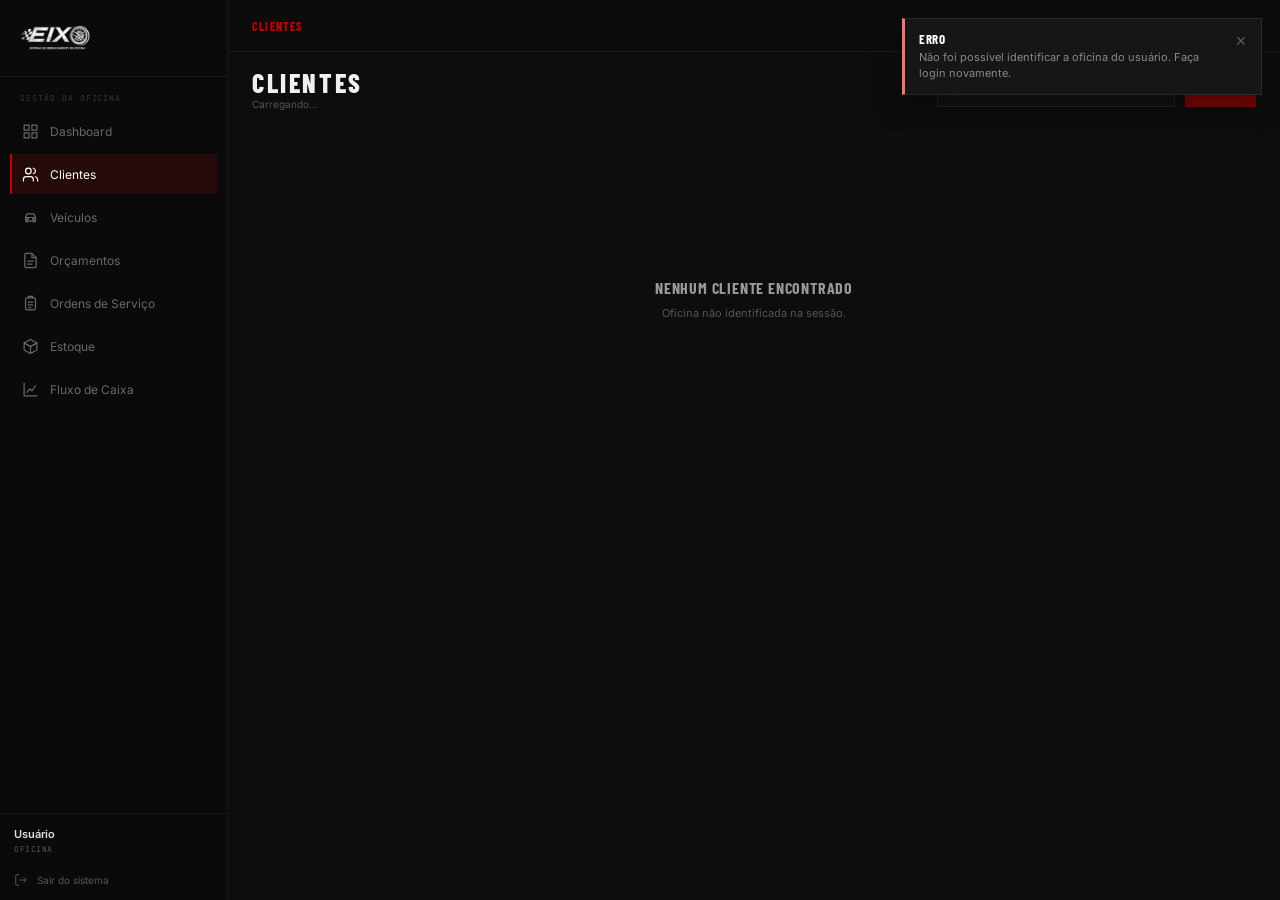
==== clientes/clientes.html @ a25ea4d0 "release: primeira versão do frontend" ====
<!DOCTYPE html>
<html lang="pt-BR">
<head>
  <meta charset="UTF-8">
  <meta name="viewport" content="width=device-width, initial-scale=1.0">
  <title>EIXO — Clientes</title>
  <link rel="stylesheet" href="../global/css/global.css">
  <link rel="stylesheet" href="../global/css/menu.css">
  <link rel="stylesheet" href="../global/css/toast.css">
  <link rel="stylesheet" href="./clientes.css">
</head>
<body>
  <div class="app-layout">
    <div data-menu></div>

    <div class="app-content">
      <header data-header></header>

      <main class="app-main clientes-page">
        <div class="clientes-topbar">
          <div class="clientes-title-block">
            <h1 class="page-title">Clientes</h1>
            <p class="clientes-subtitle" id="clientesCount">Carregando...</p>
          </div>

          <div class="clientes-actions">
            <div class="clientes-search-wrap">
              <svg viewBox="0 0 24 24" aria-hidden="true">
                <circle cx="11" cy="11" r="7"></circle>
                <path d="m20 20-3.8-3.8"></path>
              </svg>
              <input id="buscaCliente" type="search" placeholder="Buscar..." autocomplete="off" aria-label="Buscar cliente">
            </div>

            <button class="btn btn-primary btn-novo-cliente" type="button" id="btnNovoCliente">+ Novo</button>
          </div>
        </div>

        <section class="clientes-list-shell">
          <div class="clientes-loading" id="clientesLoading">
            <span class="loading-spinner"></span>
            <span>Carregando clientes...</span>
          </div>

          <div class="clientes-list hidden" id="clientesList" aria-live="polite"></div>

          <div class="clientes-empty hidden" id="clientesEmpty">
            <strong>Nenhum cliente encontrado</strong>
            <span id="clientesEmptyText">Cadastre o primeiro cliente da oficina.</span>
          </div>
        </section>
      </main>
    </div>
  </div>

  <div class="modal-backdrop hidden" id="clienteModal" aria-hidden="true">
    <section class="cliente-modal" role="dialog" aria-modal="true" aria-labelledby="clienteModalTitle">
      <div class="cliente-modal-header">
        <div>
          <span class="cliente-modal-eyebrow" id="clienteModalEyebrow">Cadastro</span>
          <h2 id="clienteModalTitle">Novo cliente</h2>
        </div>
        <button class="cliente-modal-close" type="button" id="btnFecharModal" aria-label="Fechar">×</button>
      </div>

      <form id="clienteForm" novalidate>
        <div class="cliente-form-grid">
          <div class="form-field form-field-full">
            <label for="nomeCliente">Nome *</label>
            <input id="nomeCliente" name="nomeCliente" type="text" maxlength="150" autocomplete="name" required>
            <small class="field-error" data-error-for="nomeCliente"></small>
          </div>

          <div class="form-field">
            <label for="cpfCnpj">CPF/CNPJ</label>
            <input id="cpfCnpj" name="cpfCnpj" type="text" maxlength="18" inputmode="numeric" autocomplete="off">
            <small class="field-error" data-error-for="cpfCnpj"></small>
          </div>

          <div class="form-field">
            <label for="telefone">Telefone *</label>
            <input id="telefone" name="telefone" type="tel" maxlength="15" inputmode="numeric" autocomplete="tel" required>
            <small class="field-error" data-error-for="telefone"></small>
          </div>

          <div class="form-field form-field-full">
            <label for="email">E-mail *</label>
            <input id="email" name="email" type="email" maxlength="150" autocomplete="email" required>
            <small class="field-error" data-error-for="email"></small>
          </div>

          <div class="form-field form-field-full hidden" id="statusField">
            <label for="statusCliente">Status *</label>
            <select id="statusCliente" name="status">
              <option value="Ativo">Ativo</option>
              <option value="Inativo">Inativo</option>
            </select>
            <small class="field-error" data-error-for="status"></small>
          </div>
        </div>

        <div class="cliente-modal-actions">
          <button class="btn btn-secondary" type="button" id="btnCancelarCliente">Cancelar</button>
          <button class="btn btn-primary" type="submit" id="btnSalvarCliente">Salvar cliente</button>
        </div>
      </form>
    </section>
  </div>

  <script src="../global/js/config.js"></script>
  <script src="../global/js/api.js"></script>
  <script src="../global/js/session.js"></script>
  <script src="../global/js/menu.js"></script>
  <script src="../global/js/layout.js"></script>
  <script src="../global/js/toast.js"></script>
  <script src="../global/js/formatters.js"></script>
  <script src="./clientes.js"></script>
</body>
</html>
---- global/css/global.css ----
@import url('https://fonts.googleapis.com/css2?family=Barlow+Condensed:wght@600;700;800&family=Inter:wght@400;500;600&family=JetBrains+Mono:wght@400;500&display=swap');

:root {
  /* Cores principais */
  --color-bg: #0a0a0a;
  --color-bg-secondary: #0d0d0d;
  --color-surface: #161616;
  --color-surface-hover: #1e1e1e;
  --color-primary: #cc0000;
  --color-primary-hover: #e00000;

  /* Textos */
  --color-text: #f0f0f0;
  --color-text-secondary: #888888;
  --color-text-muted: #555555;
  --color-text-disabled: #333333;

  /* Bordas */
  --color-border: rgba(255, 255, 255, 0.08);
  --color-border-soft: rgba(255, 255, 255, 0.06);

  /* Estados */
  --color-success: #4ade80;
  --color-warning: #facc15;
  --color-info: #60a5fa;
  --color-danger: #f87171;

  /* Fontes */
  --font-body: 'Inter', sans-serif;
  --font-display: 'Barlow Condensed', sans-serif;
  --font-mono: 'JetBrains Mono', monospace;

  /* Layout */
  --sidebar-width: 228px;
  --header-height: 52px;
  --radius: 4px;
}

* {
  margin: 0;
  padding: 0;
  box-sizing: border-box;
}

html,
body {
  min-height: 100%;
}

body {
  background: var(--color-bg);
  color: var(--color-text);
  font-family: var(--font-body);
  font-size: 14px;
}

button,
input,
select,
textarea {
  font: inherit;
}

button,
a {
  -webkit-tap-highlight-color: transparent;
}

a {
  color: inherit;
  text-decoration: none;
}

input,
select,
textarea {
  width: 100%;
  background: var(--color-surface);
  border: 1px solid var(--color-border);
  color: var(--color-text);
  padding: 10px 12px;
  outline: none;
  transition: border-color 0.2s ease;
}

input:focus,
select:focus,
textarea:focus {
  border-color: rgba(204, 0, 0, 0.65);
}

input::placeholder,
textarea::placeholder {
  color: var(--color-text-muted);
}

label {
  display: block;
  margin-bottom: 6px;
  color: var(--color-text-muted);
  font-family: var(--font-mono);
  font-size: 9px;
  letter-spacing: 0.08em;
  text-transform: uppercase;
}

.page-title {
  font-family: var(--font-display);
  font-size: 26px;
  font-weight: 800;
  letter-spacing: 0.1em;
  line-height: 1;
  text-transform: uppercase;
}

.page-subtitle {
  margin-top: 4px;
  color: var(--color-text-muted);
  font-size: 11px;
}

.card {
  background: var(--color-surface);
  border: 1px solid var(--color-border-soft);
  padding: 16px;
}

.btn {
  border: 0;
  cursor: pointer;
  padding: 8px 14px;
  transition: filter 0.15s ease, background 0.15s ease;
}

.btn:hover {
  filter: brightness(1.12);
}

.btn-primary {
  background: var(--color-primary);
  color: #fff;
  font-family: var(--font-display);
  font-size: 12px;
  font-weight: 700;
  letter-spacing: 0.08em;
  text-transform: uppercase;
}

.btn-secondary {
  background: transparent;
  border: 1px solid var(--color-border);
  color: var(--color-text-secondary);
}

.text-success { color: var(--color-success); }
.text-warning { color: var(--color-warning); }
.text-danger { color: var(--color-danger); }
.text-muted { color: var(--color-text-muted); }

.hidden {
  display: none !important;
}

/* Estrutura de conteúdo reutilizável */
.content-grid {
  display: grid;
  gap: 16px;
}

.empty-state {
  min-height: 220px;
  display: flex;
  flex-direction: column;
  align-items: center;
  justify-content: center;
  gap: 8px;
  border: 1px dashed var(--color-border);
  color: var(--color-text-muted);
  text-align: center;
}

.empty-state strong {
  color: var(--color-text-secondary);
  font-family: var(--font-display);
  font-size: 16px;
  letter-spacing: 0.06em;
  text-transform: uppercase;
}

/* ================================================================
   Scrollbar global — EIXO
   Aparece somente em elementos que realmente possuam overflow.
   Firefox usa scrollbar-color/width; navegadores Chromium usam
   os pseudo-elementos ::-webkit-scrollbar.
   ================================================================ */
html {
  scrollbar-width: thin;
  scrollbar-color: #3a3a3a #101010;
}

* {
  scrollbar-width: thin;
  scrollbar-color: #3a3a3a #101010;
}

*::-webkit-scrollbar {
  width: 8px;
  height: 8px;
}

*::-webkit-scrollbar-track {
  background: #101010;
}

*::-webkit-scrollbar-thumb {
  background: #353535;
  border: 2px solid #101010;
  border-radius: 10px;
}

*::-webkit-scrollbar-thumb:hover {
  background: #4a4a4a;
}

*::-webkit-scrollbar-corner {
  background: #101010;
}
---- global/css/menu.css ----
.app-layout {
  min-height: 100vh;
  display: flex;
  background: var(--color-bg-secondary);
}

.sidebar {
  width: var(--sidebar-width);
  min-height: 100vh;
  position: fixed;
  inset: 0 auto 0 0;
  display: flex;
  flex-direction: column;
  background: var(--color-bg);
  border-right: 1px solid var(--color-border-soft);
  z-index: 30;
  transition: transform 0.2s ease;
}

.sidebar-logo {
  min-height: 76px;
  display: flex;
  align-items: center;
  padding: 12px 18px;
  border-bottom: 1px solid var(--color-border-soft);
}

.sidebar-logo img {
  width: 142px;
  max-height: 52px;
  object-fit: contain;
  object-position: left center;
}

.sidebar-nav {
  flex: 1;
  padding: 16px 10px;
  overflow-y: auto;
}

.sidebar-section-label {
  padding: 0 10px 8px;
  color: #353535;
  font-family: var(--font-mono);
  font-size: 8px;
  letter-spacing: 0.12em;
  text-transform: uppercase;
}

.sidebar-link {
  min-height: 40px;
  display: flex;
  align-items: center;
  gap: 11px;
  margin-bottom: 3px;
  padding: 9px 10px;
  border-left: 2px solid transparent;
  color: #686868;
  font-size: 12px;
  transition: background 0.15s ease, color 0.15s ease, border-color 0.15s ease;
}

.sidebar-link:hover {
  background: rgba(255, 255, 255, 0.025);
  color: #bcbcbc;
}

.sidebar-link.active {
  background: rgba(204, 0, 0, 0.14);
  border-left-color: var(--color-primary);
  color: #fff;
}

.sidebar-link-icon {
  width: 17px;
  height: 17px;
  display: inline-flex;
  align-items: center;
  justify-content: center;
  flex: 0 0 17px;
}

.sidebar-link-icon svg {
  width: 17px;
  height: 17px;
  fill: none;
  stroke: currentColor;
  stroke-width: 1.7;
  stroke-linecap: round;
  stroke-linejoin: round;
}

.sidebar-footer {
  border-top: 1px solid var(--color-border-soft);
}

.sidebar-user {
  padding: 13px 14px 9px;
}

.sidebar-user-name {
  max-width: 170px;
  overflow: hidden;
  color: #dfdfdf;
  font-size: 11px;
  font-weight: 600;
  text-overflow: ellipsis;
  white-space: nowrap;
}

.sidebar-user-role {
  margin-top: 3px;
  color: var(--color-text-muted);
  font-family: var(--font-mono);
  font-size: 8px;
  letter-spacing: 0.07em;
  text-transform: uppercase;
}

.sidebar-logout {
  width: 100%;
  display: flex;
  align-items: center;
  gap: 9px;
  padding: 10px 14px 13px;
  background: transparent;
  border: 0;
  color: #555;
  cursor: pointer;
  font-size: 10px;
  text-align: left;
  transition: color 0.15s ease;
}

.sidebar-logout:hover {
  color: var(--color-danger);
}

.sidebar-logout svg {
  width: 14px;
  height: 14px;
  fill: none;
  stroke: currentColor;
  stroke-width: 1.7;
}

.app-content {
  width: calc(100% - var(--sidebar-width));
  min-width: 0;
  min-height: 100vh;
  margin-left: var(--sidebar-width);
}

.app-header {
  height: var(--header-height);
  position: sticky;
  top: 0;
  z-index: 20;
  display: flex;
  align-items: center;
  justify-content: space-between;
  gap: 16px;
  padding: 0 24px;
  background: rgba(13, 13, 13, 0.96);
  border-bottom: 1px solid var(--color-border-soft);
  backdrop-filter: blur(8px);
}

.app-header-left,
.app-header-right {
  display: flex;
  align-items: center;
}

.app-header-left {
  min-width: 0;
  gap: 12px;
}

.app-header-right {
  gap: 16px;
}

.app-header-section {
  overflow: hidden;
  color: var(--color-primary);
  font-family: var(--font-display);
  font-size: 12px;
  font-weight: 700;
  letter-spacing: 0.1em;
  text-overflow: ellipsis;
  text-transform: uppercase;
  white-space: nowrap;
}

.app-header-date {
  color: #444;
  font-family: var(--font-mono);
  font-size: 9px;
  white-space: nowrap;
}

.app-header-status {
  width: 7px;
  height: 7px;
  background: var(--color-primary);
  border-radius: 50%;
  box-shadow: 0 0 0 4px rgba(204, 0, 0, 0.08);
}

.menu-toggle {
  display: none;
  width: 34px;
  height: 34px;
  align-items: center;
  justify-content: center;
  background: transparent;
  border: 1px solid var(--color-border);
  color: #888;
  cursor: pointer;
}

.menu-toggle svg {
  width: 17px;
  height: 17px;
  fill: none;
  stroke: currentColor;
  stroke-width: 1.8;
}

.app-main {
  padding: 24px;
}

.page-heading {
  display: flex;
  align-items: flex-end;
  justify-content: space-between;
  gap: 18px;
  margin-bottom: 24px;
}

.page-heading-actions {
  display: flex;
  align-items: center;
  gap: 8px;
}

.sidebar-overlay {
  display: none;
}

@media (max-width: 900px) {
  .sidebar {
    transform: translateX(-100%);
    box-shadow: 16px 0 40px rgba(0, 0, 0, 0.38);
  }

  body.menu-open .sidebar {
    transform: translateX(0);
  }

  .sidebar-overlay {
    position: fixed;
    inset: 0;
    z-index: 25;
    display: block;
    background: rgba(0, 0, 0, 0.55);
    opacity: 0;
    pointer-events: none;
    transition: opacity 0.2s ease;
  }

  body.menu-open .sidebar-overlay {
    opacity: 1;
    pointer-events: auto;
  }

  .app-content {
    width: 100%;
    margin-left: 0;
  }

  .menu-toggle {
    display: inline-flex;
  }
}

@media (max-width: 600px) {
  .app-header {
    padding: 0 14px;
  }

  .app-header-date {
    display: none;
  }

  .app-main {
    padding: 18px 14px;
  }

  .page-heading {
    align-items: flex-start;
    flex-direction: column;
  }

  .page-heading-actions {
    width: 100%;
  }
}
---- global/css/toast.css ----
.toast-container {
  position: fixed;
  top: 18px;
  right: 18px;
  z-index: 9999;
  display: flex;
  flex-direction: column;
  gap: 10px;
  width: min(360px, calc(100vw - 36px));
}

.toast {
  display: flex;
  align-items: flex-start;
  gap: 10px;
  padding: 12px 14px;
  background: #161616;
  border: 1px solid var(--color-border);
  border-left: 3px solid var(--color-info);
  box-shadow: 0 12px 30px rgba(0, 0, 0, 0.3);
  animation: toast-in 0.2s ease;
}

.toast-success { border-left-color: var(--color-success); }
.toast-error { border-left-color: var(--color-danger); }
.toast-warning { border-left-color: var(--color-warning); }
.toast-info { border-left-color: var(--color-info); }

.toast-content {
  flex: 1;
}

.toast-title {
  margin-bottom: 3px;
  color: #fff;
  font-family: var(--font-display);
  font-size: 13px;
  font-weight: 700;
  letter-spacing: 0.05em;
  text-transform: uppercase;
}

.toast-message {
  color: var(--color-text-secondary);
  font-size: 11px;
  line-height: 1.45;
}

.toast-close {
  border: 0;
  background: transparent;
  color: var(--color-text-muted);
  cursor: pointer;
  font-size: 18px;
  line-height: 1;
}

.toast-hide {
  animation: toast-out 0.18s ease forwards;
}

@keyframes toast-in {
  from { opacity: 0; transform: translateX(16px); }
  to { opacity: 1; transform: translateX(0); }
}

@keyframes toast-out {
  to { opacity: 0; transform: translateX(16px); }
}
---- clientes/clientes.css ----
.clientes-page {
  padding-top: 18px;
}

.clientes-topbar {
  display: flex;
  align-items: center;
  justify-content: space-between;
  gap: 24px;
  margin-bottom: 24px;
}

.clientes-title-block {
  min-width: 0;
}

.clientes-subtitle {
  margin-top: 2px;
  color: #555;
  font-size: 10px;
}

.clientes-actions {
  display: flex;
  align-items: center;
  justify-content: flex-end;
  gap: 10px;
}

.clientes-search-wrap {
  position: relative;
  width: 238px;
}

.clientes-search-wrap svg {
  position: absolute;
  top: 50%;
  left: 11px;
  width: 14px;
  height: 14px;
  transform: translateY(-50%);
  fill: none;
  stroke: #555;
  stroke-width: 1.8;
  stroke-linecap: round;
  stroke-linejoin: round;
  pointer-events: none;
}

.clientes-search-wrap input {
  width: 100%;
  height: 34px;
  padding: 0 11px 0 34px;
  background: #111;
  border: 1px solid rgba(255, 255, 255, 0.08);
  border-radius: 0;
  color: #d8d8d8;
  outline: none;
  font-size: 11px;
  transition: border-color 0.15s ease, background 0.15s ease;
}

.clientes-search-wrap input::placeholder {
  color: #555;
}

.clientes-search-wrap input:focus {
  border-color: rgba(204, 0, 0, 0.55);
  background: #121212;
}

.btn-novo-cliente {
  min-height: 34px;
  padding: 0 17px;
  white-space: nowrap;
}

.clientes-list-shell {
  min-height: 330px;
  border-top: 1px solid rgba(255, 255, 255, 0.025);
}

.clientes-list {
  width: 100%;
}

.cliente-row {
  position: relative;
  display: flex;
  align-items: center;
  gap: 13px;
  min-height: 79px;
  padding: 13px 20px;
  border-bottom: 1px solid rgba(255, 255, 255, 0.04);
  border-left: 2px solid transparent;
  transition: background 0.15s ease, border-color 0.15s ease;
}

.cliente-row:hover {
  background: rgba(255, 255, 255, 0.012);
  border-left-color: rgba(204, 0, 0, 0.38);
}

.cliente-avatar {
  flex: 0 0 auto;
  display: grid;
  place-items: center;
  width: 42px;
  height: 42px;
  border-radius: 50%;
  background: #1b1b1b;
  color: #666;
  font-family: var(--font-mono);
  font-size: 11px;
  font-weight: 600;
  letter-spacing: -0.03em;
}

.cliente-main {
  min-width: 0;
  flex: 1;
}

.cliente-name {
  overflow: hidden;
  color: #e0e0e0;
  font-size: 13px;
  font-weight: 500;
  text-overflow: ellipsis;
  white-space: nowrap;
}

.cliente-meta {
  display: flex;
  align-items: center;
  flex-wrap: wrap;
  gap: 4px;
  margin-top: 3px;
  color: #555;
  font-size: 10px;
}

.cliente-meta-separator {
  color: #333;
}

.cliente-email {
  max-width: 260px;
  overflow: hidden;
  text-overflow: ellipsis;
  white-space: nowrap;
}

.cliente-row-end {
  flex: 0 0 auto;
  display: flex;
  align-items: center;
  gap: 10px;
}

.cliente-status {
  display: inline-flex;
  align-items: center;
  justify-content: center;
  min-width: 55px;
  padding: 4px 8px;
  border: 1px solid rgba(255, 255, 255, 0.08);
  color: #777;
  font-family: var(--font-mono);
  font-size: 8px;
  letter-spacing: 0.05em;
  line-height: 1;
  text-transform: uppercase;
}

.cliente-status[data-status="Ativo"],
.cliente-status[data-status="ACTIVE"] {
  border-color: rgba(74, 222, 128, 0.2);
  background: rgba(74, 222, 128, 0.045);
  color: #4ade80;
}

.cliente-status[data-status="Inativo"],
.cliente-status[data-status="DISABLED"],
.cliente-status[data-status="BLOQUEADO"],
.cliente-status[data-status="BLOCKED"] {
  border-color: rgba(255, 255, 255, 0.08);
  background: rgba(255, 255, 255, 0.025);
  color: #666;
}

.btn-edit-cliente {
  display: grid;
  place-items: center;
  width: 30px;
  height: 30px;
  padding: 0;
  background: transparent;
  border: 1px solid rgba(255, 255, 255, 0.08);
  color: #555;
  cursor: pointer;
  transition: color 0.15s ease, border-color 0.15s ease, background 0.15s ease;
}

.btn-edit-cliente svg {
  width: 12px;
  height: 12px;
  fill: none;
  stroke: currentColor;
  stroke-width: 1.8;
  stroke-linecap: round;
  stroke-linejoin: round;
}

.btn-edit-cliente:hover {
  border-color: rgba(204, 0, 0, 0.4);
  background: rgba(204, 0, 0, 0.06);
  color: #bbb;
}

.btn-edit-cliente:disabled {
  opacity: 0.45;
  cursor: wait;
}

.clientes-loading,
.clientes-empty {
  min-height: 328px;
  display: flex;
  flex-direction: column;
  align-items: center;
  justify-content: center;
  gap: 9px;
  color: var(--color-text-muted);
  font-size: 11px;
  text-align: center;
}

.clientes-empty strong {
  color: #999;
  font-family: var(--font-display);
  font-size: 16px;
  letter-spacing: 0.05em;
  text-transform: uppercase;
}

.loading-spinner {
  width: 22px;
  height: 22px;
  border: 2px solid rgba(255, 255, 255, 0.08);
  border-top-color: var(--color-primary);
  border-radius: 50%;
  animation: clientes-spin 0.7s linear infinite;
}

@keyframes clientes-spin {
  to { transform: rotate(360deg); }
}

.modal-backdrop {
  position: fixed;
  inset: 0;
  z-index: 80;
  display: flex;
  align-items: center;
  justify-content: center;
  padding: 20px;
  background: rgba(0, 0, 0, 0.72);
  backdrop-filter: blur(3px);
}

.cliente-modal {
  width: min(620px, 100%);
  max-height: calc(100vh - 40px);
  overflow-y: auto;
  background: #111;
  border: 1px solid var(--color-border);
  box-shadow: 0 20px 70px rgba(0, 0, 0, 0.55);
}

.cliente-modal-header {
  display: flex;
  align-items: flex-start;
  justify-content: space-between;
  gap: 16px;
  padding: 20px 22px 17px;
  border-bottom: 1px solid var(--color-border-soft);
}

.cliente-modal-eyebrow {
  color: var(--color-primary);
  font-family: var(--font-mono);
  font-size: 8px;
  letter-spacing: 0.1em;
  text-transform: uppercase;
}

.cliente-modal-header h2 {
  margin-top: 4px;
  font-family: var(--font-display);
  font-size: 22px;
  letter-spacing: 0.06em;
  text-transform: uppercase;
}

.cliente-modal-close {
  width: 32px;
  height: 32px;
  background: transparent;
  border: 1px solid var(--color-border);
  color: #777;
  cursor: pointer;
  font-size: 21px;
  line-height: 1;
}

#clienteForm {
  padding: 20px 22px 22px;
}

.cliente-form-grid {
  display: grid;
  grid-template-columns: 1fr 1fr;
  gap: 15px;
}

.form-field-full {
  grid-column: 1 / -1;
}

.form-field input.invalid,
.form-field select.invalid {
  border-color: var(--color-danger);
}

.form-field select {
  width: 100%;
  min-height: 38px;
  padding: 0 11px;
  background: var(--color-surface, #111);
  border: 1px solid var(--color-border);
  border-radius: 0;
  color: var(--color-text);
  outline: none;
  font: inherit;
  font-size: 11px;
  cursor: pointer;
}

.form-field select:focus {
  border-color: rgba(204, 0, 0, 0.55);
}

.form-field select option {
  background: #111;
  color: #ddd;
}

.field-error {
  min-height: 13px;
  display: block;
  margin-top: 4px;
  color: var(--color-danger);
  font-size: 9px;
}

.cliente-modal-actions {
  display: flex;
  justify-content: flex-end;
  gap: 8px;
  margin-top: 18px;
  padding-top: 16px;
  border-top: 1px solid var(--color-border-soft);
}

.btn:disabled {
  opacity: 0.55;
  cursor: not-allowed;
  filter: none;
}

@media (max-width: 760px) {
  .clientes-topbar {
    align-items: flex-start;
    flex-direction: column;
  }

  .clientes-actions {
    width: 100%;
  }

  .clientes-search-wrap {
    flex: 1;
    width: auto;
  }

  .cliente-email {
    display: none;
  }

  .cliente-form-grid {
    grid-template-columns: 1fr;
  }

  .form-field-full {
    grid-column: auto;
  }
}

@media (max-width: 500px) {
  .clientes-actions {
    align-items: stretch;
    flex-direction: column;
  }

  .clientes-search-wrap {
    width: 100%;
  }

  .cliente-row {
    gap: 10px;
    padding: 12px 11px;
  }

  .cliente-avatar {
    width: 36px;
    height: 36px;
  }

  .cliente-meta .cliente-meta-document {
    display: none;
  }

  .cliente-row-end {
    gap: 6px;
  }

  .modal-backdrop {
    align-items: flex-end;
    padding: 0;
  }

  .cliente-modal {
    width: 100%;
    max-height: 92vh;
    border-right: 0;
    border-bottom: 0;
    border-left: 0;
  }

  .cliente-modal-actions .btn {
    flex: 1;
  }
}
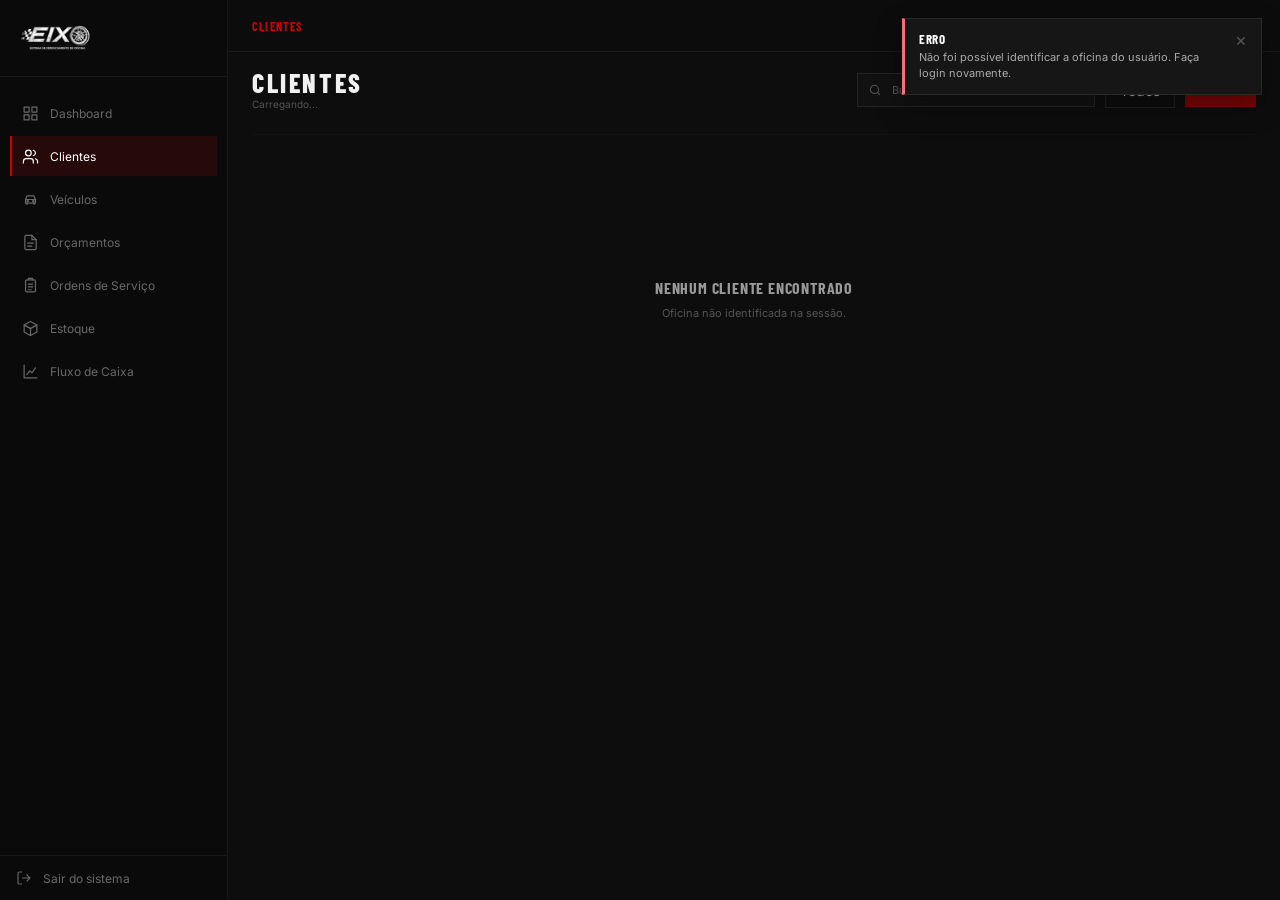
==== commit 47a33af6: "fix: correcao de bugs" ====
--- a/clientes/clientes.html
+++ b/clientes/clientes.html
@@ -31,6 +31,14 @@
               </svg>
               <input id="buscaCliente" type="search" placeholder="Buscar..." autocomplete="off" aria-label="Buscar cliente">
             </div>
+            <button
+  class="btn btn-secondary btn-filtro-clientes"
+  type="button"
+  id="btnFiltroClientes"
+  aria-label="Filtrar clientes"
+>
+  Todos
+</button>
 
             <button class="btn btn-primary btn-novo-cliente" type="button" id="btnNovoCliente">+ Novo</button>
           </div>
--- a/global/css/global.css
+++ b/global/css/global.css
@@ -11,7 +11,7 @@
 
   /* Textos */
   --color-text: #f0f0f0;
-  --color-text-secondary: #888888;
+  --color-text-secondary: rgb(170, 170, 170);
   --color-text-muted: #555555;
   --color-text-disabled: #333333;
 
@@ -89,6 +89,29 @@
   border-color: rgba(204, 0, 0, 0.65);
 }
 
+/*
+ * O autofill do Chrome/Edge força fundo claro e cor de texto com !important,
+ * então não dá para sobrescrever o background. Adiar a transição indefinidamente
+ * mantém o fundo que cada página definiu (inclusive transparent nas buscas).
+ * O !important na transição vence os seletores de página que também declaram transition.
+ */
+input:-webkit-autofill,
+input:-webkit-autofill:hover,
+input:-webkit-autofill:focus,
+textarea:-webkit-autofill,
+select:-webkit-autofill {
+  -webkit-text-fill-color: var(--color-text);
+  caret-color: var(--color-text);
+  transition: background-color 600000s 0s, color 600000s 0s, border-color 0.2s ease !important;
+}
+
+/* Firefox aplica um filtro amarelado em vez de trocar o background. */
+input:autofill,
+textarea:autofill,
+select:autofill {
+  filter: none;
+}
+
 input::placeholder,
 textarea::placeholder {
   color: var(--color-text-muted);
@@ -97,9 +120,9 @@
 label {
   display: block;
   margin-bottom: 6px;
-  color: var(--color-text-muted);
+  color: var(--color-text-secondary);
   font-family: var(--font-mono);
-  font-size: 9px;
+  font-size: 11px;
   letter-spacing: 0.08em;
   text-transform: uppercase;
 }
--- a/global/css/menu.css
+++ b/global/css/menu.css
@@ -36,15 +36,6 @@
   flex: 1;
   padding: 16px 10px;
   overflow-y: auto;
-}
-
-.sidebar-section-label {
-  padding: 0 10px 8px;
-  color: #353535;
-  font-family: var(--font-mono);
-  font-size: 8px;
-  letter-spacing: 0.12em;
-  text-transform: uppercase;
 }
 
 .sidebar-link {
@@ -94,40 +85,17 @@
   border-top: 1px solid var(--color-border-soft);
 }
 
-.sidebar-user {
-  padding: 13px 14px 9px;
-}
-
-.sidebar-user-name {
-  max-width: 170px;
-  overflow: hidden;
-  color: #dfdfdf;
-  font-size: 11px;
-  font-weight: 600;
-  text-overflow: ellipsis;
-  white-space: nowrap;
-}
-
-.sidebar-user-role {
-  margin-top: 3px;
-  color: var(--color-text-muted);
-  font-family: var(--font-mono);
-  font-size: 8px;
-  letter-spacing: 0.07em;
-  text-transform: uppercase;
-}
-
 .sidebar-logout {
   width: 100%;
   display: flex;
   align-items: center;
-  gap: 9px;
-  padding: 10px 14px 13px;
+  gap: 11px;
+  padding: 14px 16px;
   background: transparent;
   border: 0;
-  color: #555;
+  color: #686868;
   cursor: pointer;
-  font-size: 10px;
+  font-size: 12px;
   text-align: left;
   transition: color 0.15s ease;
 }
@@ -137,8 +105,8 @@
 }
 
 .sidebar-logout svg {
-  width: 14px;
-  height: 14px;
+  width: 16px;
+  height: 16px;
   fill: none;
   stroke: currentColor;
   stroke-width: 1.7;
@@ -196,17 +164,10 @@
 .app-header-date {
   color: #444;
   font-family: var(--font-mono);
-  font-size: 9px;
+  font-size: 12px;
   white-space: nowrap;
 }
 
-.app-header-status {
-  width: 7px;
-  height: 7px;
-  background: var(--color-primary);
-  border-radius: 50%;
-  box-shadow: 0 0 0 4px rgba(204, 0, 0, 0.08);
-}
 
 .menu-toggle {
   display: none;
--- a/clientes/clientes.css
+++ b/clientes/clientes.css
@@ -304,14 +304,14 @@
 }
 
 .cliente-modal-close {
-  width: 32px;
-  height: 32px;
+  width: 28px;
+  height: 28px;
+  padding: 0;
   background: transparent;
-  border: 1px solid var(--color-border);
-  color: #777;
+  border: 0;
+  color: #555;
   cursor: pointer;
-  font-size: 21px;
-  line-height: 1;
+  font-size: 20px;
 }
 
 #clienteForm {
@@ -361,7 +361,7 @@
   display: block;
   margin-top: 4px;
   color: var(--color-danger);
-  font-size: 9px;
+  font-size: 12px;
 }
 
 .cliente-modal-actions {
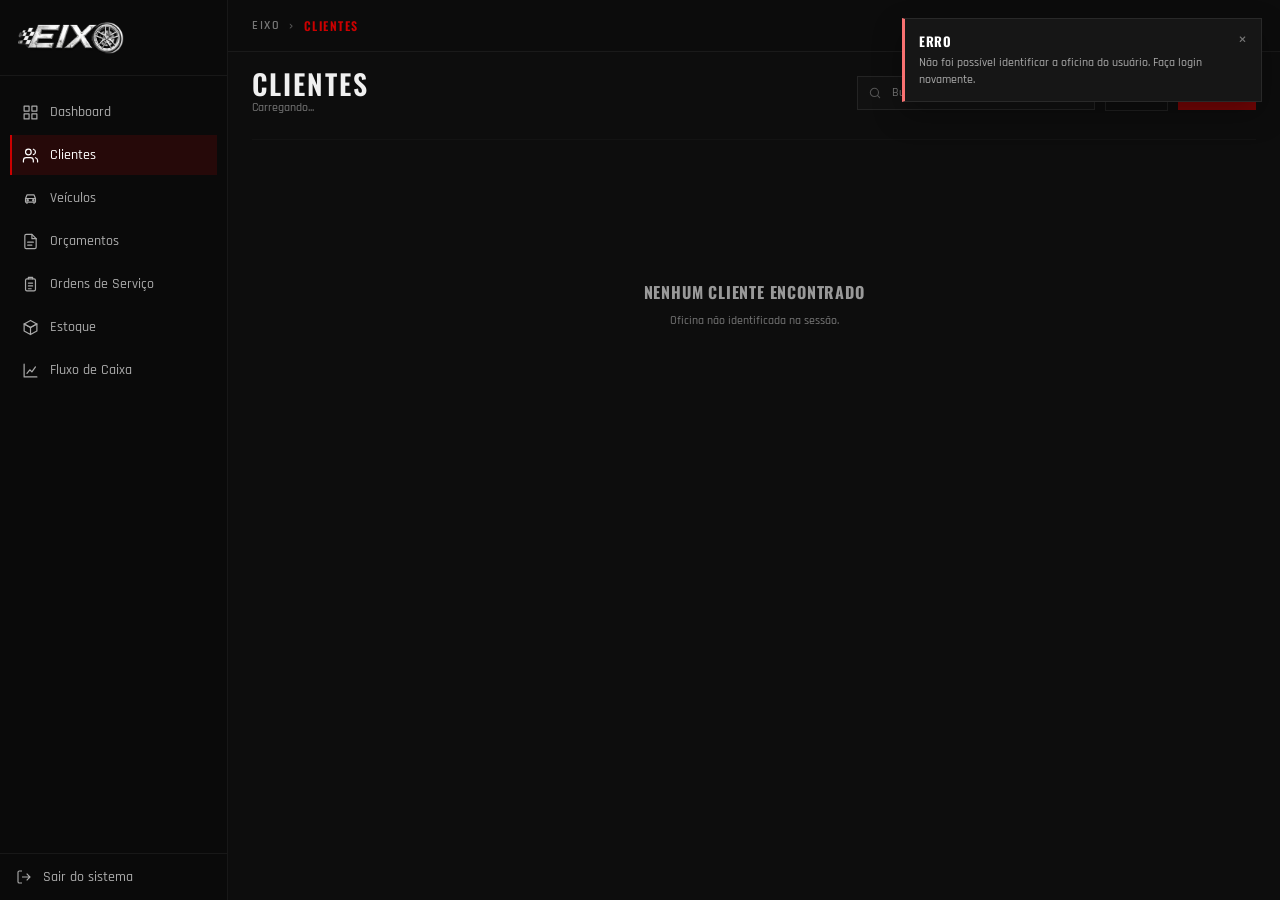
==== commit 1d81097c: "fix: ajustes finais de logos e fontsize" ====
--- a/clientes/clientes.html
+++ b/clientes/clientes.html
@@ -3,7 +3,9 @@
 <head>
   <meta charset="UTF-8">
   <meta name="viewport" content="width=device-width, initial-scale=1.0">
-  <title>EIXO — Clientes</title>
+  <title>EIXO | Clientes</title>
+  
+  <link rel="icon" type="image/png" href="../assets/images/icon.png" >
   <link rel="stylesheet" href="../global/css/global.css">
   <link rel="stylesheet" href="../global/css/menu.css">
   <link rel="stylesheet" href="../global/css/toast.css">
@@ -68,7 +70,7 @@
           <span class="cliente-modal-eyebrow" id="clienteModalEyebrow">Cadastro</span>
           <h2 id="clienteModalTitle">Novo cliente</h2>
         </div>
-        <button class="cliente-modal-close" type="button" id="btnFecharModal" aria-label="Fechar">×</button>
+        <button class="modal-close" type="button" id="btnFecharModal" aria-label="Fechar">×</button>
       </div>
 
       <form id="clienteForm" novalidate>
--- a/global/css/global.css
+++ b/global/css/global.css
@@ -1,4 +1,4 @@
-@import url('https://fonts.googleapis.com/css2?family=Barlow+Condensed:wght@600;700;800&family=Inter:wght@400;500;600&family=JetBrains+Mono:wght@400;500&display=swap');
+@import url('https://fonts.googleapis.com/css2?family=Oswald:wght@400;500;600;700&family=Rajdhani:wght@400;500;600;700&display=swap');
 
 :root {
   /* Cores principais */
@@ -11,9 +11,9 @@
 
   /* Textos */
   --color-text: #f0f0f0;
-  --color-text-secondary: rgb(170, 170, 170);
-  --color-text-muted: #555555;
-  --color-text-disabled: #333333;
+  --color-text-secondary: #aaaaaa;
+  --color-text-muted: #777777;
+  --color-text-disabled: #555555;
 
   /* Bordas */
   --color-border: rgba(255, 255, 255, 0.08);
@@ -26,9 +26,9 @@
   --color-danger: #f87171;
 
   /* Fontes */
-  --font-body: 'Inter', sans-serif;
-  --font-display: 'Barlow Condensed', sans-serif;
-  --font-mono: 'JetBrains Mono', monospace;
+  --font-body: 'Rajdhani', Arial, sans-serif;
+  --font-display: 'Oswald', sans-serif;
+  --font-mono: 'Rajdhani', Arial, sans-serif;
 
   /* Layout */
   --sidebar-width: 228px;
@@ -52,6 +52,7 @@
   color: var(--color-text);
   font-family: var(--font-body);
   font-size: 14px;
+  font-weight: 500;
 }
 
 button,
@@ -122,16 +123,15 @@
   margin-bottom: 6px;
   color: var(--color-text-secondary);
   font-family: var(--font-mono);
-  font-size: 11px;
-  letter-spacing: 0.08em;
+  font-size: 12px;  letter-spacing: 0.08em;
   text-transform: uppercase;
 }
 
 .page-title {
   font-family: var(--font-display);
-  font-size: 26px;
-  font-weight: 800;
-  letter-spacing: 0.1em;
+  font-size: 28px;
+  font-weight: 600;
+  letter-spacing: 2px;
   line-height: 1;
   text-transform: uppercase;
 }
@@ -139,7 +139,7 @@
 .page-subtitle {
   margin-top: 4px;
   color: var(--color-text-muted);
-  font-size: 11px;
+  font-size: 12px;
 }
 
 .card {
@@ -163,9 +163,8 @@
   background: var(--color-primary);
   color: #fff;
   font-family: var(--font-display);
-  font-size: 12px;
-  font-weight: 700;
-  letter-spacing: 0.08em;
+  font-size: 12px;  font-weight: 600;
+  letter-spacing: 1.5px;
   text-transform: uppercase;
 }
 
--- a/global/css/menu.css
+++ b/global/css/menu.css
@@ -27,7 +27,7 @@
 
 .sidebar-logo img {
   width: 142px;
-  max-height: 52px;
+  max-height: 32px;
   object-fit: contain;
   object-position: left center;
 }
@@ -46,14 +46,14 @@
   margin-bottom: 3px;
   padding: 9px 10px;
   border-left: 2px solid transparent;
-  color: #686868;
-  font-size: 12px;
+  color: #aaaaaa;
+  font-size: 14px;
   transition: background 0.15s ease, color 0.15s ease, border-color 0.15s ease;
 }
 
 .sidebar-link:hover {
   background: rgba(255, 255, 255, 0.025);
-  color: #bcbcbc;
+  color: #ffffff;
 }
 
 .sidebar-link.active {
@@ -93,9 +93,9 @@
   padding: 14px 16px;
   background: transparent;
   border: 0;
-  color: #686868;
+  color: #aaaaaa;
   cursor: pointer;
-  font-size: 12px;
+  font-size: 14px;
   text-align: left;
   transition: color 0.15s ease;
 }
@@ -149,23 +149,47 @@
   gap: 16px;
 }
 
+.app-header-breadcrumb {
+  min-width: 0;
+  display: flex;
+  align-items: center;
+  gap: 9px;
+  white-space: nowrap;
+}
+
+.app-header-brand,
+.app-header-separator {
+  flex: 0 0 auto;
+  color: #777;
+  font-family: var(--font-body);
+  font-size: 12px;
+  font-weight: 600;
+  letter-spacing: 1.5px;
+  text-transform: uppercase;
+}
+
+.app-header-separator {
+  color: #555;
+  font-size: 15px;
+  line-height: 1;
+}
+
 .app-header-section {
   overflow: hidden;
   color: var(--color-primary);
   font-family: var(--font-display);
   font-size: 12px;
-  font-weight: 700;
-  letter-spacing: 0.1em;
+  font-weight: 600;
+  letter-spacing: 1.5px;
   text-overflow: ellipsis;
   text-transform: uppercase;
   white-space: nowrap;
 }
 
 .app-header-date {
-  color: #444;
-  font-family: var(--font-mono);
-  font-size: 12px;
-  white-space: nowrap;
+  color: #777;
+  font-family: var(--font-body);
+  font-size: 12px;  white-space: nowrap;
 }
 
 
@@ -209,6 +233,44 @@
 
 .sidebar-overlay {
   display: none;
+}
+
+
+/* Componente global: botão de fechar modais */
+.modal-close {
+  width: 34px;
+  height: 34px;
+  flex: 0 0 34px;
+  margin-left: auto;
+  padding: 0;
+  display: inline-flex;
+  align-items: center;
+  justify-content: center;
+  background: transparent;
+  border: 1px solid transparent;
+  border-radius: 4px;
+  color: #aaaaaa;
+  cursor: pointer;
+  font-family: Arial, sans-serif;
+  font-size: 28px;
+  font-weight: 300;
+  line-height: 1;
+  transition: background-color .15s ease, border-color .15s ease, color .15s ease, transform .15s ease;
+}
+
+.modal-close:hover {
+  background: rgba(224, 0, 0, .14);
+  border-color: rgba(224, 0, 0, .45);
+  color: #ffffff;
+}
+
+.modal-close:active {
+  transform: scale(.94);
+}
+
+.modal-close:focus-visible {
+  outline: 2px solid var(--color-primary);
+  outline-offset: 2px;
 }
 
 @media (max-width: 900px) {
--- a/global/css/toast.css
+++ b/global/css/toast.css
@@ -42,8 +42,7 @@
 
 .toast-message {
   color: var(--color-text-secondary);
-  font-size: 11px;
-  line-height: 1.45;
+  font-size: 12px;  line-height: 1.45;
 }
 
 .toast-close {
--- a/clientes/clientes.css
+++ b/clientes/clientes.css
@@ -16,9 +16,8 @@
 
 .clientes-subtitle {
   margin-top: 2px;
-  color: #555;
-  font-size: 10px;
-}
+  color: #777;
+  font-size: 12px;}
 
 .clientes-actions {
   display: flex;
@@ -56,12 +55,11 @@
   border-radius: 0;
   color: #d8d8d8;
   outline: none;
-  font-size: 11px;
-  transition: border-color 0.15s ease, background 0.15s ease;
+  font-size: 12px;  transition: border-color 0.15s ease, background 0.15s ease;
 }
 
 .clientes-search-wrap input::placeholder {
-  color: #555;
+  color: #777;
 }
 
 .clientes-search-wrap input:focus {
@@ -109,10 +107,9 @@
   height: 42px;
   border-radius: 50%;
   background: #1b1b1b;
-  color: #666;
+  color: #888;
   font-family: var(--font-mono);
-  font-size: 11px;
-  font-weight: 600;
+  font-size: 12px;  font-weight: 600;
   letter-spacing: -0.03em;
 }
 
@@ -136,9 +133,8 @@
   flex-wrap: wrap;
   gap: 4px;
   margin-top: 3px;
-  color: #555;
-  font-size: 10px;
-}
+  color: #777;
+  font-size: 12px;}
 
 .cliente-meta-separator {
   color: #333;
@@ -167,8 +163,7 @@
   border: 1px solid rgba(255, 255, 255, 0.08);
   color: #777;
   font-family: var(--font-mono);
-  font-size: 8px;
-  letter-spacing: 0.05em;
+  font-size: 12px;  letter-spacing: 0.05em;
   line-height: 1;
   text-transform: uppercase;
 }
@@ -186,7 +181,7 @@
 .cliente-status[data-status="BLOCKED"] {
   border-color: rgba(255, 255, 255, 0.08);
   background: rgba(255, 255, 255, 0.025);
-  color: #666;
+  color: #888;
 }
 
 .btn-edit-cliente {
@@ -197,7 +192,7 @@
   padding: 0;
   background: transparent;
   border: 1px solid rgba(255, 255, 255, 0.08);
-  color: #555;
+  color: #777;
   cursor: pointer;
   transition: color 0.15s ease, border-color 0.15s ease, background 0.15s ease;
 }
@@ -232,8 +227,7 @@
   justify-content: center;
   gap: 9px;
   color: var(--color-text-muted);
-  font-size: 11px;
-  text-align: center;
+  font-size: 12px;  text-align: center;
 }
 
 .clientes-empty strong {
@@ -290,8 +284,7 @@
 .cliente-modal-eyebrow {
   color: var(--color-primary);
   font-family: var(--font-mono);
-  font-size: 8px;
-  letter-spacing: 0.1em;
+  font-size: 12px;  letter-spacing: 0.1em;
   text-transform: uppercase;
 }
 
@@ -303,16 +296,6 @@
   text-transform: uppercase;
 }
 
-.cliente-modal-close {
-  width: 28px;
-  height: 28px;
-  padding: 0;
-  background: transparent;
-  border: 0;
-  color: #555;
-  cursor: pointer;
-  font-size: 20px;
-}
 
 #clienteForm {
   padding: 20px 22px 22px;
@@ -343,8 +326,7 @@
   color: var(--color-text);
   outline: none;
   font: inherit;
-  font-size: 11px;
-  cursor: pointer;
+  font-size: 12px;  cursor: pointer;
 }
 
 .form-field select:focus {
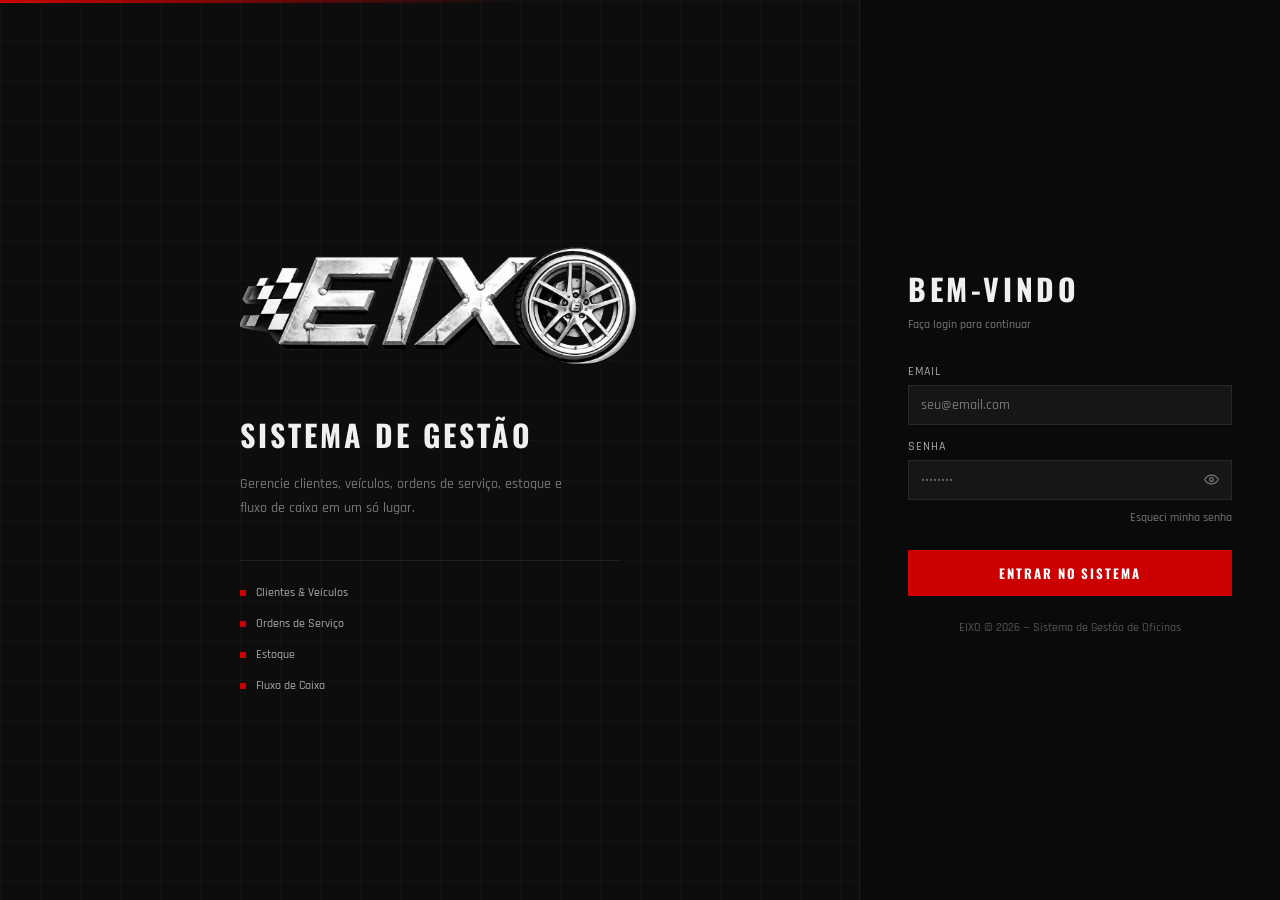
==== commit 71b62043: "fix: MVP versão inicial" ====
--- a/clientes/clientes.html
+++ b/clientes/clientes.html
@@ -18,7 +18,7 @@
     <div class="app-content">
       <header data-header></header>
 
-      <main class="app-main clientes-page">
+      <main class="app-main clientes-page app-main--lista">
         <div class="clientes-topbar">
           <div class="clientes-title-block">
             <h1 class="page-title">Clientes</h1>
@@ -46,15 +46,15 @@
           </div>
         </div>
 
-        <section class="clientes-list-shell">
-          <div class="clientes-loading" id="clientesLoading">
+        <section class="clientes-list-shell painel-lista">
+          <div class="clientes-loading painel-lista-estado" id="clientesLoading">
             <span class="loading-spinner"></span>
             <span>Carregando clientes...</span>
           </div>
 
           <div class="clientes-list hidden" id="clientesList" aria-live="polite"></div>
 
-          <div class="clientes-empty hidden" id="clientesEmpty">
+          <div class="clientes-empty painel-lista-estado hidden" id="clientesEmpty">
             <strong>Nenhum cliente encontrado</strong>
             <span id="clientesEmptyText">Cadastre o primeiro cliente da oficina.</span>
           </div>
@@ -117,6 +117,23 @@
     </section>
   </div>
 
+  <div class="modal-backdrop hidden" id="deleteClienteModal" aria-hidden="true">
+    <section class="delete-modal" role="dialog" aria-modal="true" aria-labelledby="deleteClienteTitle">
+      <div class="delete-modal-header">
+        <h2 id="deleteClienteTitle">Excluir cliente?</h2>
+        <button class="modal-close" type="button" id="btnFecharDeleteCliente" aria-label="Fechar">×</button>
+      </div>
+      <div class="delete-modal-body">
+        <p>Deseja realmente excluir <strong id="deleteClienteNome">—</strong>?</p>
+        <span>Só clientes sem veículos, orçamentos ou ordens de serviço podem ser excluídos. Os demais devem ser inativados.</span>
+      </div>
+      <div class="delete-modal-actions">
+        <button class="btn btn-secondary" type="button" id="btnCancelarDeleteCliente">Cancelar</button>
+        <button class="btn btn-danger" type="button" id="btnConfirmarDeleteCliente">Excluir</button>
+      </div>
+    </section>
+  </div>
+
   <script src="../global/js/config.js"></script>
   <script src="../global/js/api.js"></script>
   <script src="../global/js/session.js"></script>
--- a/global/css/global.css
+++ b/global/css/global.css
@@ -174,6 +174,19 @@
   color: var(--color-text-secondary);
 }
 
+/* Ações destrutivas (excluir, cancelar) */
+.btn-danger {
+  background: var(--color-primary);
+  color: #fff;
+  font-family: var(--font-display);
+  font-size: 12px;
+  font-weight: 700;
+  letter-spacing: .08em;
+  text-transform: uppercase;
+}
+
+.btn:disabled { opacity: .55; cursor: not-allowed; filter: none; }
+
 .text-success { color: var(--color-success); }
 .text-warning { color: var(--color-warning); }
 .text-danger { color: var(--color-danger); }
@@ -247,3 +260,115 @@
 *::-webkit-scrollbar-corner {
   background: #101010;
 }
+
+/* Preço unitário das linhas de peças (orçamentos e OS) */
+.part-unit-price { display: block; margin-top: 2px; color: var(--color-text-muted); font-size: 10px; font-weight: 400; line-height: 1.35; }
+.part-unit-price .preco-atual { display: block; color: var(--color-warning); }
+
+/* ============================================================
+   Telas de lista: o painel da lista ocupa toda a altura disponível
+   (mesmo padrão em clientes, veículos, estoque, orçamentos, OS e caixa)
+   ============================================================ */
+.app-main--lista {
+  flex: 1;
+  display: flex;
+  flex-direction: column;
+  min-height: 0;
+}
+.painel-lista {
+  flex: 1;
+  display: flex;
+  flex-direction: column;
+  min-height: 320px;
+}
+.painel-lista > .painel-lista-estado {
+  flex: 1;
+  min-height: 0;
+}
+
+/* ============================================================
+   Checkbox com descrição (alinhado à esquerda, texto em uma linha)
+   ============================================================ */
+.campo-checkbox {
+  display: flex;
+  align-items: center;
+  justify-content: flex-start;
+  gap: 10px;
+  width: 100%;
+  margin: 14px 0 0;
+  color: var(--color-text-secondary);
+  font-family: var(--font-body);
+  font-size: 13px;
+  letter-spacing: normal;
+  text-transform: none;
+  cursor: pointer;
+}
+.campo-checkbox input[type="checkbox"] {
+  flex: 0 0 16px;
+  width: 16px;
+  height: 16px;
+  min-height: 0;
+  margin: 0;
+  padding: 0;
+  accent-color: var(--color-primary);
+  cursor: pointer;
+}
+
+/* ============================================================
+   Select com pesquisa (global/js/select-pesquisavel.js)
+   ============================================================ */
+.select-pesquisavel { position: relative; width: 100%; min-width: 0; }
+.select-pesquisavel-nativo { display: none !important; }
+.select-pesquisavel-botao {
+  display: block;
+  width: 100%;
+  min-height: 40px;
+  padding: 10px 34px 10px 12px;
+  overflow: hidden;
+  background: var(--color-surface);
+  border: 1px solid var(--color-border);
+  color: var(--color-text);
+  text-align: left;
+  text-overflow: ellipsis;
+  white-space: nowrap;
+  cursor: pointer;
+  transition: border-color 0.2s ease;
+  /* seta igual à de um select */
+  background-image: url("data:image/svg+xml,%3Csvg xmlns='http://www.w3.org/2000/svg' width='12' height='12' viewBox='0 0 24 24' fill='none' stroke='%23aaaaaa' stroke-width='2.5' stroke-linecap='round' stroke-linejoin='round'%3E%3Cpath d='m6 9 6 6 6-6'/%3E%3C/svg%3E");
+  background-repeat: no-repeat;
+  background-position: right 12px center;
+}
+.select-pesquisavel-botao.vazio { color: var(--color-text-muted); }
+.select-pesquisavel-botao:focus,
+.select-pesquisavel-botao[aria-expanded="true"] { outline: none; border-color: rgba(204, 0, 0, 0.65); }
+.select-pesquisavel-botao:disabled { background-color: #0d0d0d; color: #777; cursor: not-allowed; }
+.select-pesquisavel-botao.select-pesquisavel-invalido { border-color: var(--color-danger); }
+
+.select-pesquisavel-painel {
+  position: fixed;
+  z-index: 3000;
+  display: flex;
+  flex-direction: column;
+  max-height: 300px;
+  background: #121212;
+  border: 1px solid rgba(255, 255, 255, 0.12);
+  box-shadow: 0 16px 40px rgba(0, 0, 0, 0.6);
+}
+.select-pesquisavel-busca {
+  flex: 0 0 auto;
+  border: 0;
+  border-bottom: 1px solid var(--color-border);
+  background: #0f0f0f;
+}
+.select-pesquisavel-busca:focus { border-color: var(--color-border); }
+.select-pesquisavel-lista { flex: 1; min-height: 0; overflow-y: auto; list-style: none; padding: 4px 0; }
+.select-pesquisavel-opcao {
+  padding: 8px 12px;
+  color: var(--color-text);
+  cursor: pointer;
+}
+.select-pesquisavel-opcao.destacada,
+.select-pesquisavel-opcao:hover { background: var(--color-surface-hover); }
+.select-pesquisavel-opcao.selecionada { color: var(--color-primary-hover); font-weight: 600; }
+.select-pesquisavel-opcao[aria-disabled="true"] { color: var(--color-text-disabled); cursor: not-allowed; background: none; }
+.select-pesquisavel-sem-resultado { padding: 10px 12px; color: var(--color-text-muted); font-size: 13px; }
--- a/global/css/menu.css
+++ b/global/css/menu.css
@@ -117,6 +117,8 @@
   min-width: 0;
   min-height: 100vh;
   margin-left: var(--sidebar-width);
+  display: flex;
+  flex-direction: column;
 }
 
 .app-header {
--- a/clientes/clientes.css
+++ b/clientes/clientes.css
@@ -434,3 +434,41 @@
     flex: 1;
   }
 }
+
+/* Exclusão de cliente (mesmo padrão visual da exclusão de veículos) */
+.btn-excluir-cliente:hover { border-color: rgba(204, 0, 0, 0.6); color: var(--color-primary); }
+
+.delete-modal {
+  width: min(430px, 100%);
+  max-height: calc(100vh - 40px);
+  overflow-y: auto;
+  background: #161616;
+  border: 1px solid rgba(255,255,255,.1);
+  box-shadow: 0 22px 70px rgba(0,0,0,.55);
+}
+.delete-modal-header {
+  display: flex;
+  align-items: center;
+  justify-content: space-between;
+  gap: 16px;
+  padding: 18px 22px;
+  border-bottom: 1px solid var(--color-border-soft);
+}
+.delete-modal-header h2 {
+  font-family: var(--font-display);
+  font-size: 18px;
+  font-weight: 700;
+  letter-spacing: .1em;
+  text-transform: uppercase;
+}
+.delete-modal-body { padding: 20px 22px 5px; color: #999; font-size: 12px; line-height: 1.6; }
+.delete-modal-body strong { color: #ddd; }
+.delete-modal-body span { display: block; margin-top: 5px; color: #777; font-size: 12px; }
+.delete-modal-actions {
+  display: flex;
+  justify-content: flex-end;
+  gap: 10px;
+  margin-top: 10px;
+  padding: 14px 22px;
+  border-top: 1px solid var(--color-border-soft);
+}
